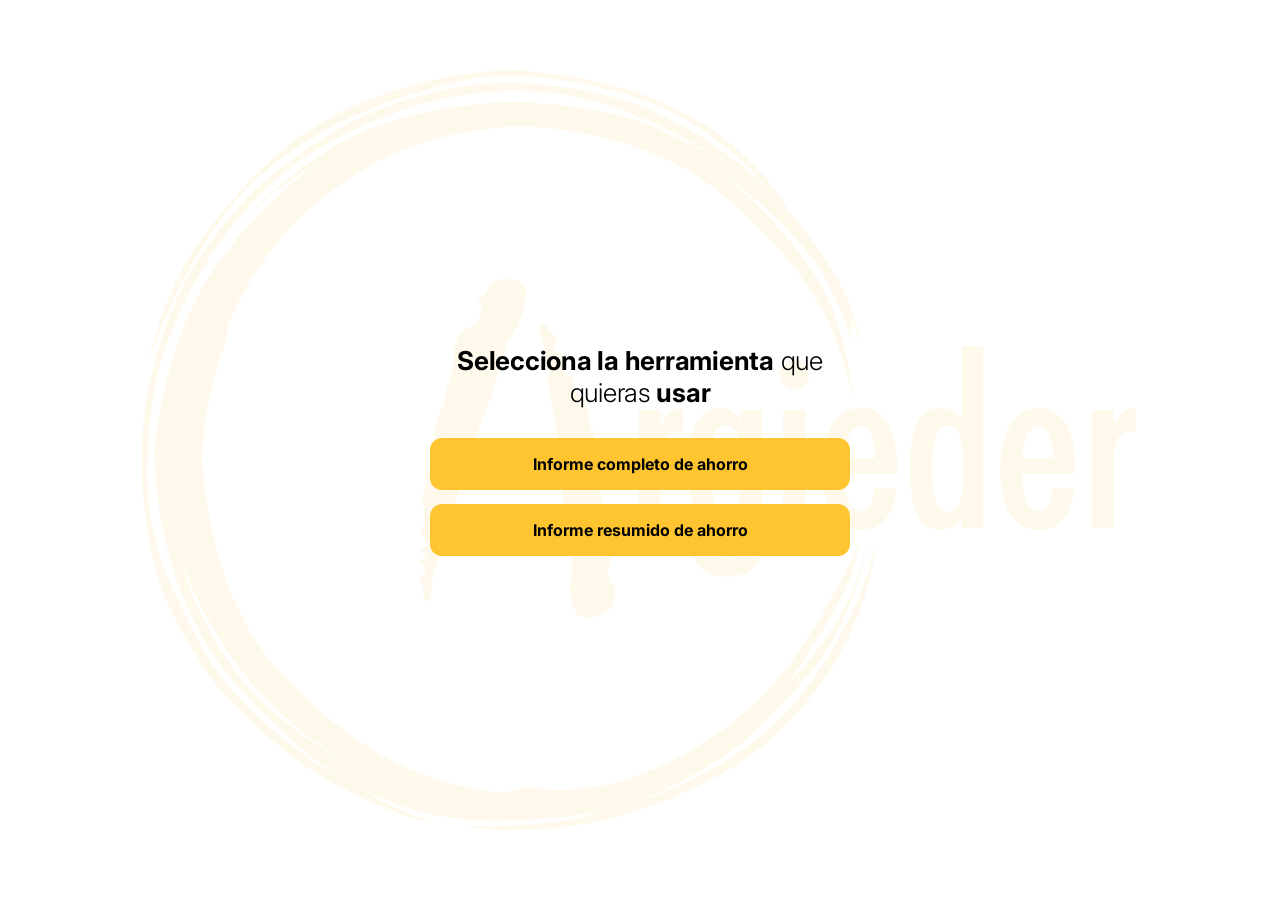
==== index.html @ 67899cbd "Update index.html" ====
<!DOCTYPE html>
<html lang="es">
<head>
<meta charset="utf-8">
<meta name="viewport" content="width=device-width, initial-scale=1, viewport-fit=cover">
<title>Herramientas de ahorro</title>
<link rel="preconnect" href="https://fonts.googleapis.com">
<link rel="preconnect" href="https://fonts.gstatic.com" crossorigin>
<link href="https://fonts.googleapis.com/css2?family=Inter:wght@300;400;500;600;700;800&display=swap" rel="stylesheet">
<link rel="icon" type="image/png" href="logoargieder.png">
<style>
  *,*::before,*::after{box-sizing:border-box}
  html,body{margin:0;height:100%}
  body{
    background:#ffffff;
    color:#000000;
    font-family:'Inter',system-ui,-apple-system,'Segoe UI',Roboto,sans-serif;
    -webkit-font-smoothing:antialiased;
    display:flex;
    align-items:center;
    justify-content:center;
    padding:24px;
    padding-top:max(24px,env(safe-area-inset-top,0px));
    padding-bottom:max(24px,env(safe-area-inset-bottom,0px));
    position: relative;
    overflow: hidden;
  }

  /* Imagen de fondo con opacidad baja centrada detrás de todo */
  body::before {
    content: "";
    position: absolute;
    top: 0;
    left: 0;
    width: 100%;
    height: 100%;
    background-image: url('logoargieder.png');
    background-repeat: no-repeat;
    background-position: center center;
    background-size: 1050px auto;
    opacity: 0.1;
    z-index: 0;
  }

  main{
    width:100%;
    max-width:420px;
    display:flex;
    flex-direction:column;
    align-items:center;
    text-align:center;
    gap:28px;
    position: relative;
    z-index: 1;
  }

  h1{
    margin:0;
    font-size:26px;
    line-height:1.25;
    font-weight:700; /* Negrita (Bold) por defecto */
    letter-spacing:-.01em;
    color:#000000;
  }

  /* Clase para el texto con trazo más fino */
  .fino {
    font-weight: 300; /* Fino (Light) */
  }

  .btns{
    width:100%;
    display:flex;
    flex-direction:column;
    gap:14px;
  }
  .btn{
    display:block;
    width:100%;
    padding:16px 20px;
    border-radius:12px;
    background:#fec530;
    color:#000000;
    font:inherit;
    font-size:16px;
    font-weight:700;
    text-decoration:none;
    text-align:center;
    transition:background .15s, transform .1s;
  }
  .btn:hover{background:#FF9500}
  .btn:active{transform:scale(.98)}
  .btn:focus-visible{outline:3px solid #000000;outline-offset:3px}

  @media(max-width:480px){
    h1{font-size:22px}
  }
</style>
</head>
<body>
  <main>
    <h1>Selecciona la herramienta<span class="fino"> que quieras</span> usar</h1>
    <div class="btns">
      <a class="btn" href="completo/">Informe completo de ahorro</a>
      <a class="btn" href="resumido/">Informe resumido de ahorro</a>
    </div>
  </main>
</body>
</html>
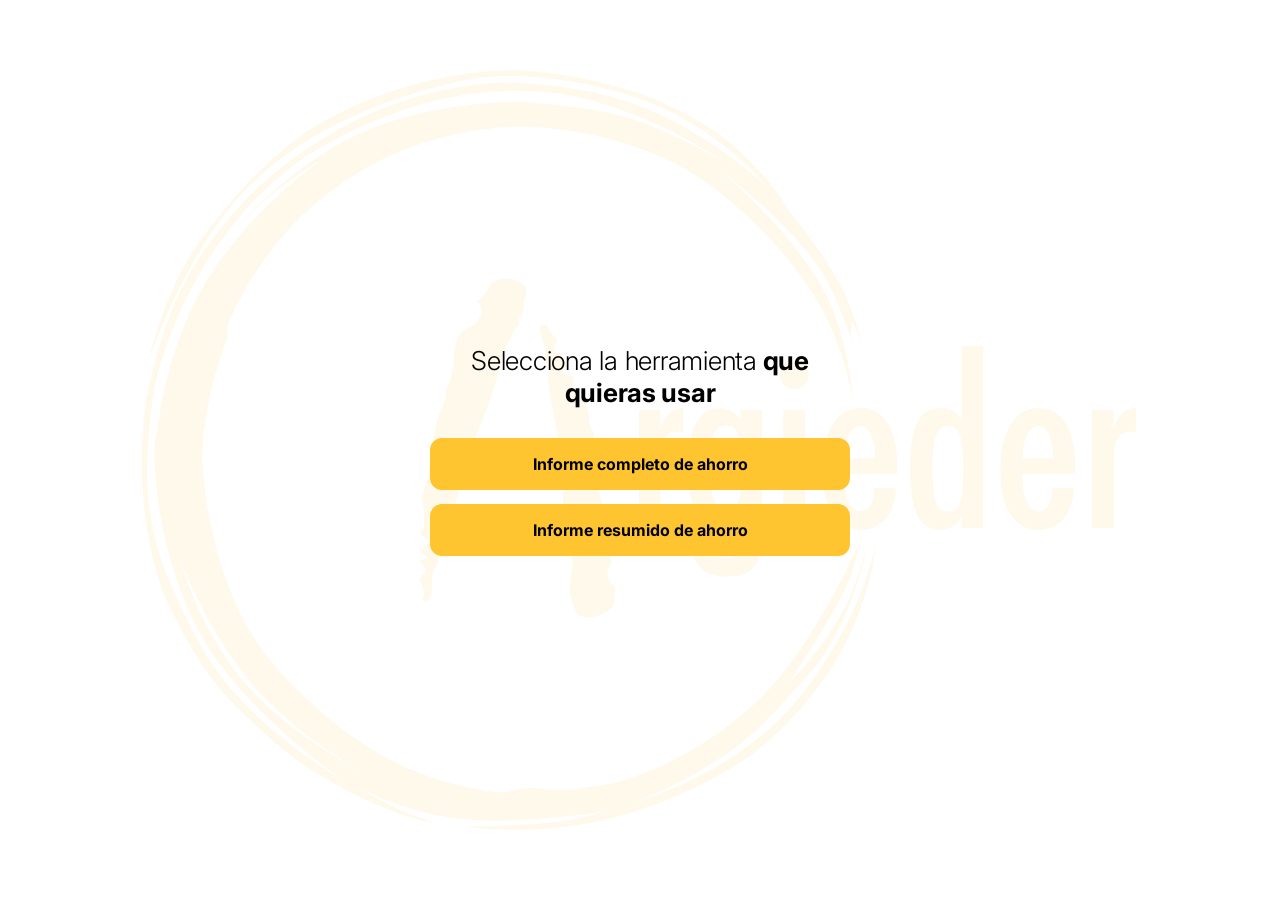
==== commit 62849be3: "Update index.html" ====
--- a/index.html
+++ b/index.html
@@ -99,7 +99,7 @@
 </head>
 <body>
   <main>
-    <h1>Selecciona la herramienta<span class="fino"> que quieras</span> usar</h1>
+    <h1><span class="fino">Selecciona la herramienta</span class="fino"> que quieras usar</h1>
     <div class="btns">
       <a class="btn" href="completo/">Informe completo de ahorro</a>
       <a class="btn" href="resumido/">Informe resumido de ahorro</a>
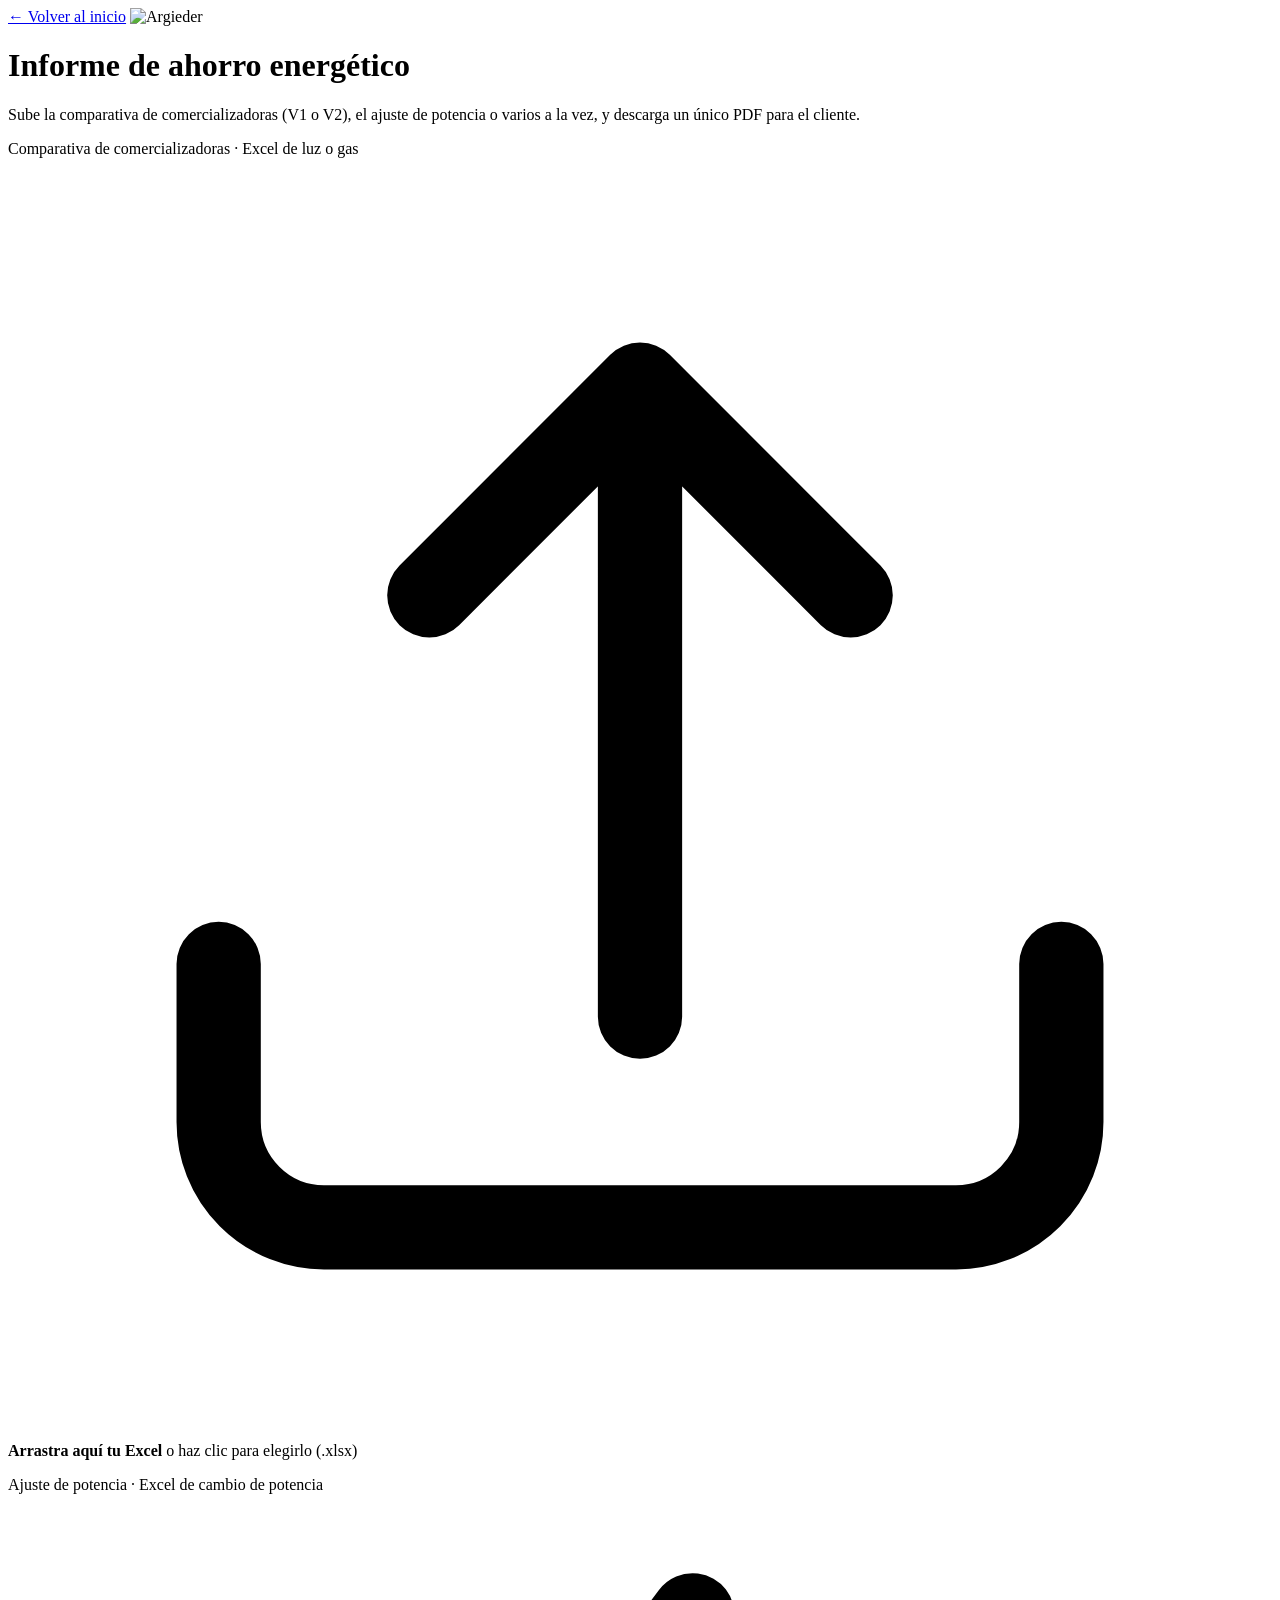
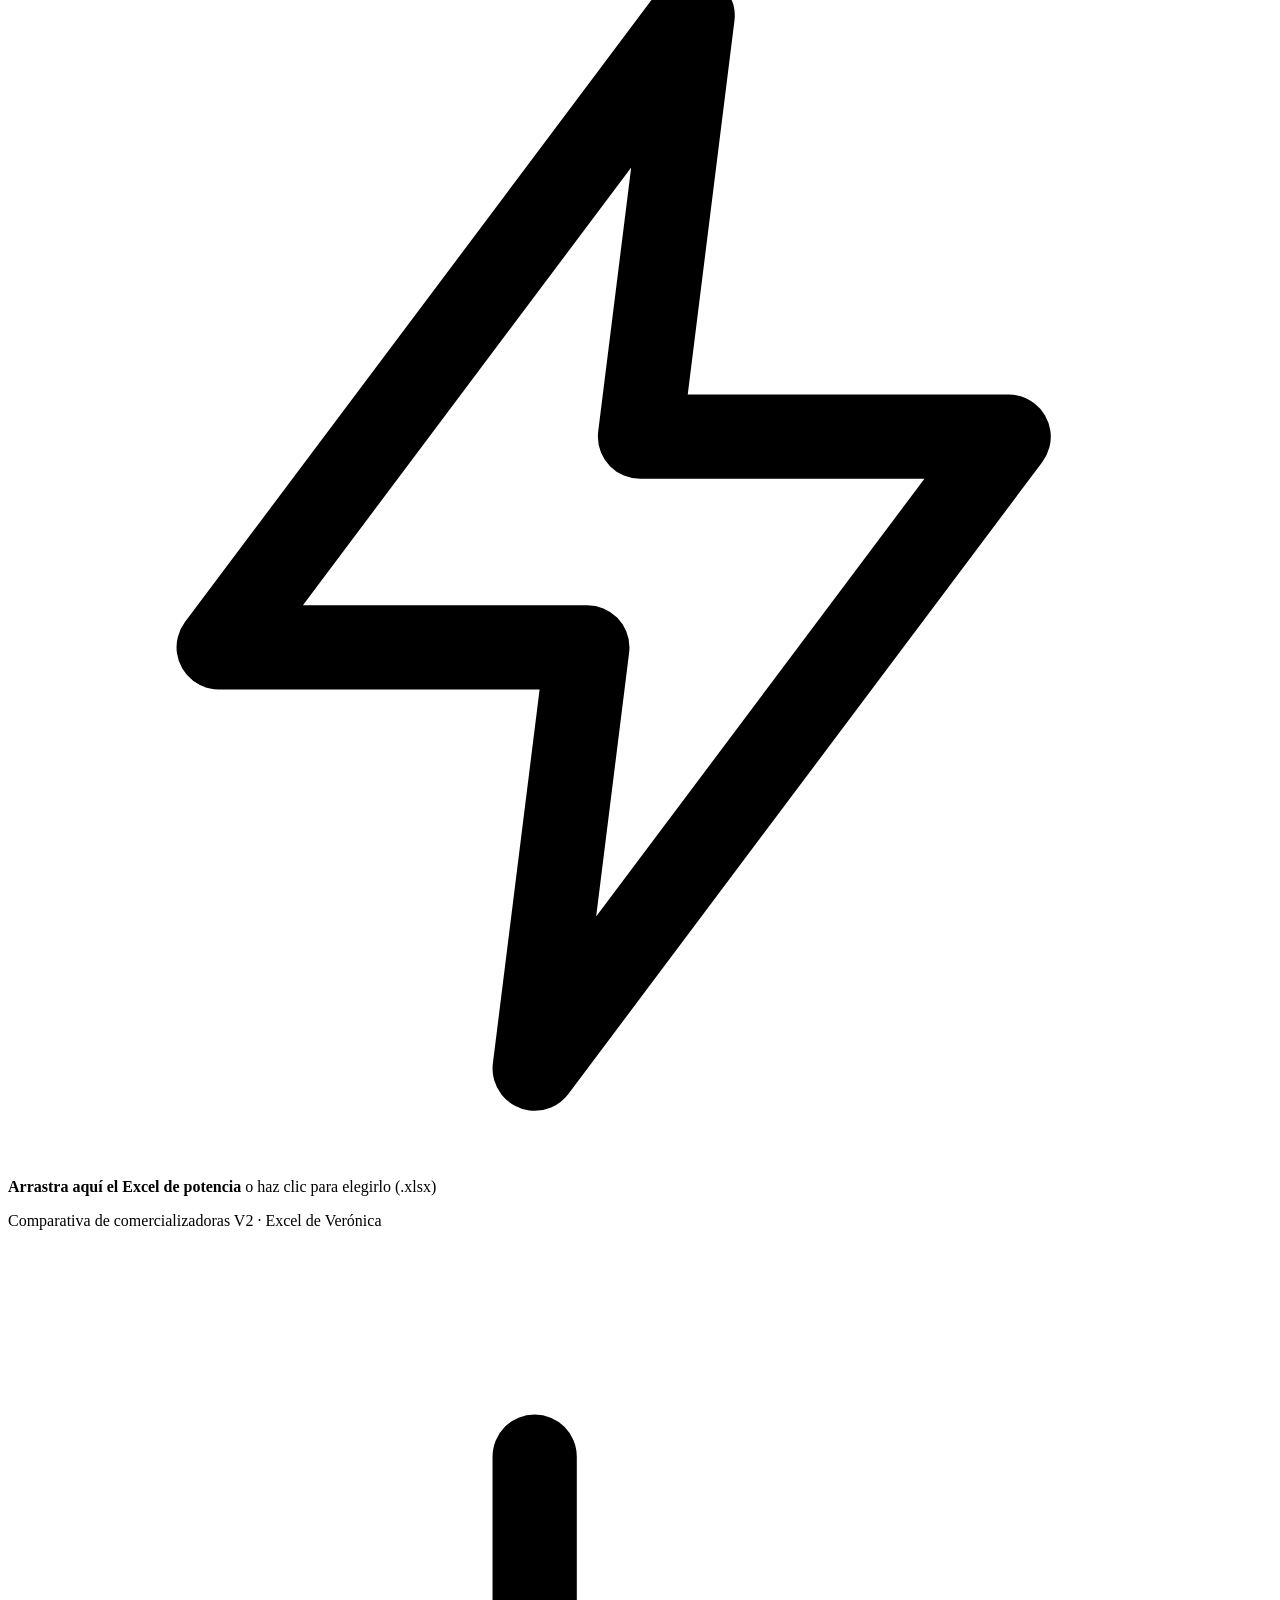
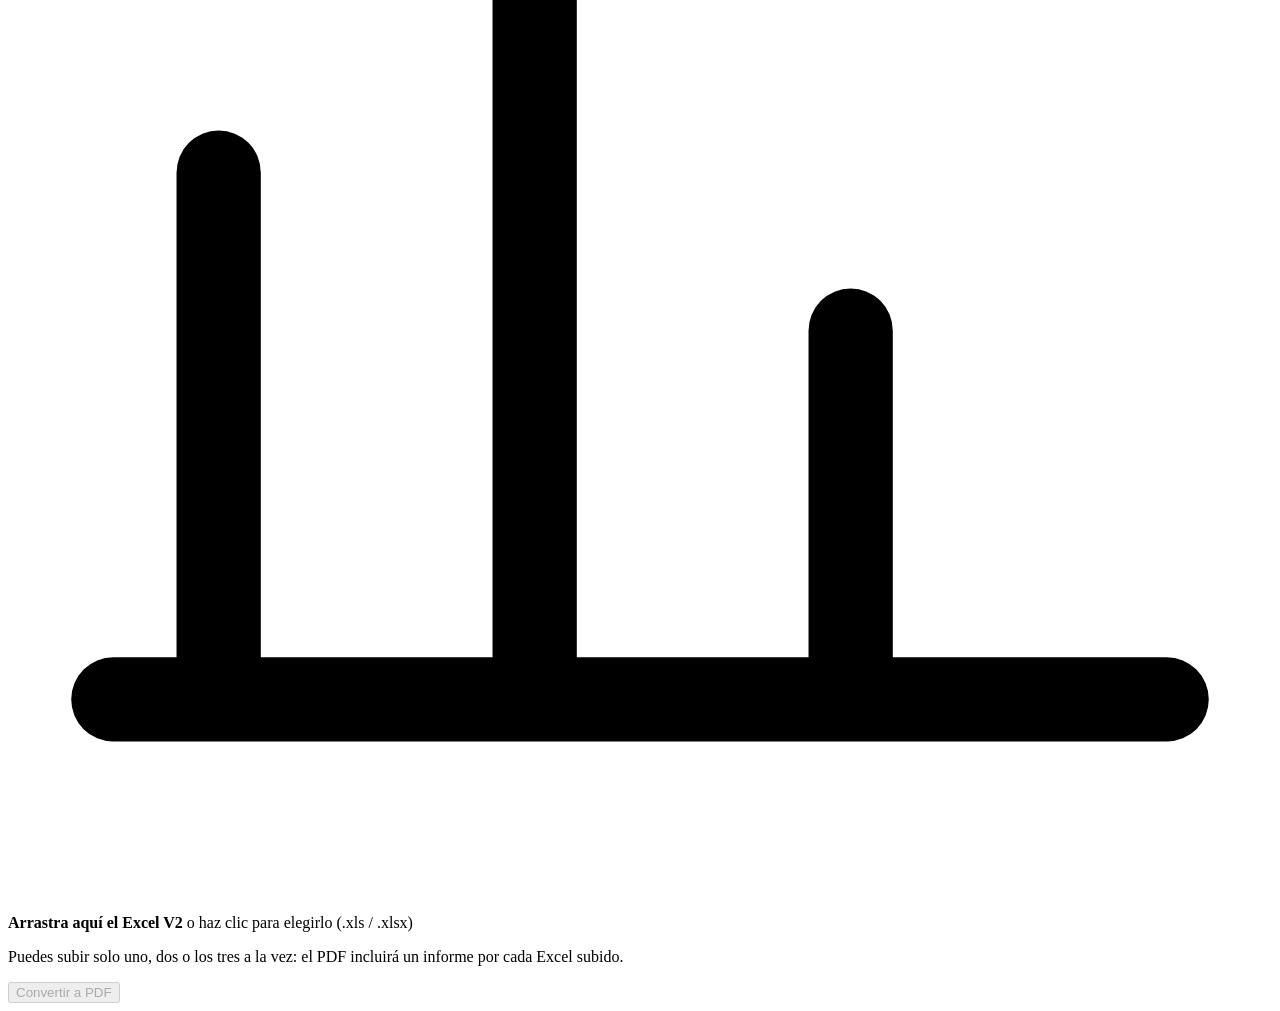
==== commit 43c18576: "Add files via upload" ====
--- a/index.html
+++ b/index.html
@@ -3,107 +3,91 @@
 <head>
 <meta charset="utf-8">
 <meta name="viewport" content="width=device-width, initial-scale=1, viewport-fit=cover">
-<title>Herramientas de ahorro</title>
+<title>Generador de informes de ahorro</title>
 <link rel="preconnect" href="https://fonts.googleapis.com">
 <link rel="preconnect" href="https://fonts.gstatic.com" crossorigin>
-<link href="https://fonts.googleapis.com/css2?family=Inter:wght@300;400;500;600;700;800&display=swap" rel="stylesheet">
+<link href="https://fonts.googleapis.com/css2?family=Inter:wght@400;500;600;700;800&display=swap" rel="stylesheet">
+<script defer src="https://cdnjs.cloudflare.com/ajax/libs/xlsx/0.18.5/xlsx.full.min.js"></script>
+<script defer src="https://cdnjs.cloudflare.com/ajax/libs/html2canvas/1.4.1/html2canvas.min.js"></script>
+<script defer src="https://cdnjs.cloudflare.com/ajax/libs/jspdf/2.5.1/jspdf.umd.min.js"></script>
+<link rel="stylesheet" href="css/styles.css">
 <link rel="icon" type="image/png" href="logoargieder.png">
-<style>
-  *,*::before,*::after{box-sizing:border-box}
-  html,body{margin:0;height:100%}
-  body{
-    background:#ffffff;
-    color:#000000;
-    font-family:'Inter',system-ui,-apple-system,'Segoe UI',Roboto,sans-serif;
-    -webkit-font-smoothing:antialiased;
-    display:flex;
-    align-items:center;
-    justify-content:center;
-    padding:24px;
-    padding-top:max(24px,env(safe-area-inset-top,0px));
-    padding-bottom:max(24px,env(safe-area-inset-bottom,0px));
-    position: relative;
-    overflow: hidden;
-  }
-
-  /* Imagen de fondo con opacidad baja centrada detrás de todo */
-  body::before {
-    content: "";
-    position: absolute;
-    top: 0;
-    left: 0;
-    width: 100%;
-    height: 100%;
-    background-image: url('logoargieder.png');
-    background-repeat: no-repeat;
-    background-position: center center;
-    background-size: 1050px auto;
-    opacity: 0.1;
-    z-index: 0;
-  }
-
-  main{
-    width:100%;
-    max-width:420px;
-    display:flex;
-    flex-direction:column;
-    align-items:center;
-    text-align:center;
-    gap:28px;
-    position: relative;
-    z-index: 1;
-  }
-
-  h1{
-    margin:0;
-    font-size:26px;
-    line-height:1.25;
-    font-weight:700; /* Negrita (Bold) por defecto */
-    letter-spacing:-.01em;
-    color:#000000;
-  }
-
-  /* Clase para el texto con trazo más fino */
-  .fino {
-    font-weight: 300; /* Fino (Light) */
-  }
-
-  .btns{
-    width:100%;
-    display:flex;
-    flex-direction:column;
-    gap:14px;
-  }
-  .btn{
-    display:block;
-    width:100%;
-    padding:16px 20px;
-    border-radius:12px;
-    background:#fec530;
-    color:#000000;
-    font:inherit;
-    font-size:16px;
-    font-weight:700;
-    text-decoration:none;
-    text-align:center;
-    transition:background .15s, transform .1s;
-  }
-  .btn:hover{background:#FF9500}
-  .btn:active{transform:scale(.98)}
-  .btn:focus-visible{outline:3px solid #000000;outline-offset:3px}
-
-  @media(max-width:480px){
-    h1{font-size:22px}
-  }
-</style>
 </head>
 <body>
-  <main>
-    <h1><span class="fino">Selecciona la herramienta</span class="fino"> que quieras usar</h1>
-    <div class="btns">
-      <a class="btn" href="completo/">Informe completo de ahorro</a>
-      <a class="btn" href="resumido/">Informe resumido de ahorro</a>
+<div class="app">
+  <header class="top">
+  <!-- Botón de volver al inicio -->
+  <a href="https://matiasmedinaargieder.github.io/argiederinformes/" class="btn-volver">← Volver al inicio</a>
+  <img src="img/logo.png" alt="Argieder">
+  <h1>Informe de ahorro energético</h1>
+  <p>Sube la comparativa de comercializadoras (V1 o V2), el ajuste de potencia o varios a la vez, y descarga un único PDF para el cliente.</p>
+</header>
+
+  <section class="card">
+    <div class="drops">
+    <div class="slot">
+    <p class="slotTitle">Comparativa de comercializadoras <span class="slotSub">· Excel de luz o gas</span></p>
+    <div id="drop" tabindex="0" role="button" aria-label="Elegir archivo Excel">
+      <svg viewBox="0 0 24 24" fill="none" stroke="currentColor" stroke-width="1.6" stroke-linecap="round" stroke-linejoin="round" aria-hidden="true"><path d="M12 16V4m0 0L8 8m4-4 4 4"/><path d="M4 15v3a2 2 0 0 0 2 2h12a2 2 0 0 0 2-2v-3"/></svg>
+      <b>Arrastra aquí tu Excel</b>
+      <span>o haz clic para elegirlo (.xlsx)</span>
+      <input id="file" type="file" accept=".xlsx,.xlsm,.xls" hidden>
     </div>
-  </main>
+    <div id="fileInfo" hidden><span class="nm" id="fnm"></span><span class="sz" id="fsz"></span><button id="rm" title="Quitar archivo" aria-label="Quitar archivo">×</button></div>
+    </div>
+    <div class="slot">
+    <p class="slotTitle">Ajuste de potencia <span class="slotSub">· Excel de cambio de potencia</span></p>
+    <div id="dropP" tabindex="0" role="button" aria-label="Elegir archivo Excel de ajuste de potencia">
+      <svg viewBox="0 0 24 24" fill="none" stroke="currentColor" stroke-width="1.6" stroke-linecap="round" stroke-linejoin="round" aria-hidden="true"><path d="M13 2 4 14h7l-1 8 9-12h-7l1-8z"/></svg>
+      <b>Arrastra aquí el Excel de potencia</b>
+      <span>o haz clic para elegirlo (.xlsx)</span>
+      <input id="fileP" type="file" accept=".xlsx,.xlsm,.xls" hidden>
+    </div>
+    <div id="fileInfoP" hidden><span class="nm" id="fnmP"></span><span class="sz" id="fszP"></span><button id="rmP" title="Quitar archivo" aria-label="Quitar archivo">×</button></div>
+    </div>
+    <div class="slot">
+    <p class="slotTitle">Comparativa de comercializadoras V2 <span class="slotSub">· Excel de Verónica</span></p>
+    <div id="dropV" tabindex="0" role="button" aria-label="Elegir archivo Excel de la comparativa V2">
+      <svg viewBox="0 0 24 24" fill="none" stroke="currentColor" stroke-width="1.6" stroke-linecap="round" stroke-linejoin="round" aria-hidden="true"><path d="M4 20V10m6 10V4m6 16v-7m6 7H2"/></svg>
+      <b>Arrastra aquí el Excel V2</b>
+      <span>o haz clic para elegirlo (.xls / .xlsx)</span>
+      <input id="fileV" type="file" accept=".xlsx,.xlsm,.xls" hidden>
+    </div>
+    <div id="fileInfoV" hidden><span class="nm" id="fnmV"></span><span class="sz" id="fszV"></span><button id="rmV" title="Quitar archivo" aria-label="Quitar archivo">×</button></div>
+    </div>
+    </div>
+    <p class="hint">Puedes subir solo uno, dos o los tres a la vez: el PDF incluirá un informe por cada Excel subido.</p>
+    <div id="picker" hidden><p id="pickMsg"></p><div class="chips" id="chips"></div></div>
+    <div id="pickerV" hidden><p id="pickMsgV"></p><div class="chips" id="chipsV"></div></div>
+    <div class="row">
+      <button class="btn" id="go" disabled>Convertir a PDF</button>
+      <div id="status" aria-live="polite"></div>
+    </div>
+    <details id="adv" hidden>
+      <summary>Ajustes opcionales del informe</summary>
+      <div class="grid2">
+        <label class="f">Nombre del cliente<input type="text" id="oClient" placeholder="Nombre que aparece en el informe"></label>
+        <label class="f">Periodo de la factura<input type="text" id="oPeriod" placeholder="Ej.: Febrero 2026"></label>
+      </div>
+      <label class="sw" id="namesRow" hidden><input type="checkbox" id="oNames"> Mostrar el nombre de cada comercializadora (por defecto: Oferta 1, Oferta 2…)</label>
+      <table class="types" id="typesTbl"></table>
+      <label class="sw" id="namesRowV" hidden><input type="checkbox" id="oNamesV" checked> Comparativa V2: mostrar el nombre de cada comercializadora (si lo desmarcas, saldrá Oferta 1, Oferta 2…)</label>
+      <div class="grid2" id="advRow" hidden>
+        <label class="f">Asesor que aparece en el informe V2<select class="sel" id="oAdv"></select></label>
+      </div>
+      <table class="types" id="typesTblV"></table>
+      <div class="row"><button class="btn ghost" id="regen">Actualizar y descargar PDF</button></div>
+    </details>
+  </section>
+
+  <section id="previewWrap" hidden>
+    <div class="prevHead"><h2>Vista previa del informe</h2><button class="btn" id="dl">Descargar PDF</button></div>
+    <div class="prevScroll"><div id="report" class="rpt"></div></div>
+  </section>
+</div>
+
+<script defer src="js/logo.js"></script>
+<script defer src="js/core.js"></script>
+<script defer src="js/app.js"></script>
 </body>
 </html>
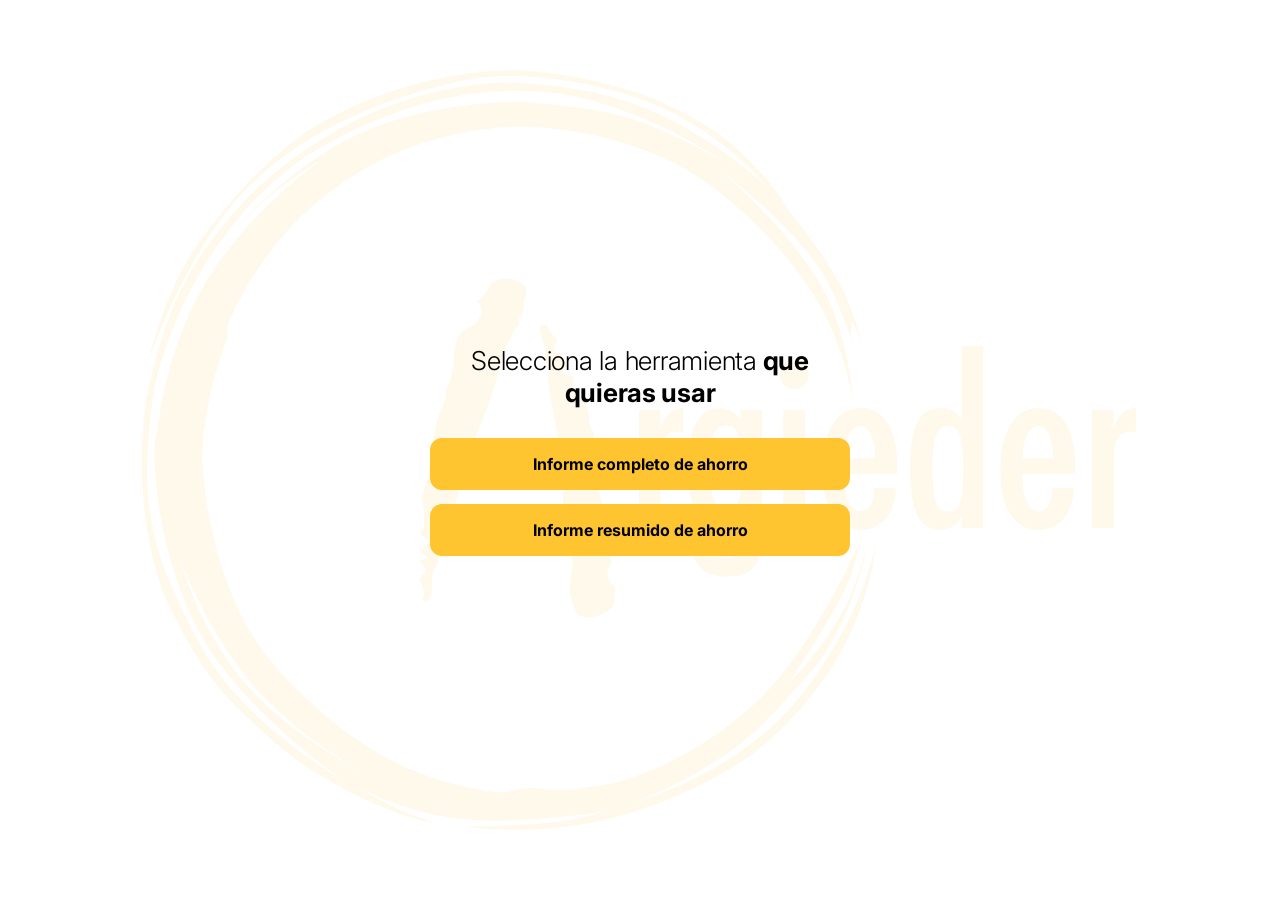
==== commit 0c0fe330: "Update index.html" ====
--- a/index.html
+++ b/index.html
@@ -3,91 +3,107 @@
 <head>
 <meta charset="utf-8">
 <meta name="viewport" content="width=device-width, initial-scale=1, viewport-fit=cover">
-<title>Generador de informes de ahorro</title>
+<title>Herramientas de ahorro</title>
 <link rel="preconnect" href="https://fonts.googleapis.com">
 <link rel="preconnect" href="https://fonts.gstatic.com" crossorigin>
-<link href="https://fonts.googleapis.com/css2?family=Inter:wght@400;500;600;700;800&display=swap" rel="stylesheet">
-<script defer src="https://cdnjs.cloudflare.com/ajax/libs/xlsx/0.18.5/xlsx.full.min.js"></script>
-<script defer src="https://cdnjs.cloudflare.com/ajax/libs/html2canvas/1.4.1/html2canvas.min.js"></script>
-<script defer src="https://cdnjs.cloudflare.com/ajax/libs/jspdf/2.5.1/jspdf.umd.min.js"></script>
-<link rel="stylesheet" href="css/styles.css">
+<link href="https://fonts.googleapis.com/css2?family=Inter:wght@300;400;500;600;700;800&display=swap" rel="stylesheet">
 <link rel="icon" type="image/png" href="logoargieder.png">
+<style>
+  *,*::before,*::after{box-sizing:border-box}
+  html,body{margin:0;height:100%}
+  body{
+    background:#ffffff;
+    color:#000000;
+    font-family:'Inter',system-ui,-apple-system,'Segoe UI',Roboto,sans-serif;
+    -webkit-font-smoothing:antialiased;
+    display:flex;
+    align-items:center;
+    justify-content:center;
+    padding:24px;
+    padding-top:max(24px,env(safe-area-inset-top,0px));
+    padding-bottom:max(24px,env(safe-area-inset-bottom,0px));
+    position: relative;
+    overflow: hidden;
+  }
+
+  /* Imagen de fondo con opacidad baja centrada detrás de todo */
+  body::before {
+    content: "";
+    position: absolute;
+    top: 0;
+    left: 0;
+    width: 100%;
+    height: 100%;
+    background-image: url('logoargieder.png');
+    background-repeat: no-repeat;
+    background-position: center center;
+    background-size: 1050px auto;
+    opacity: 0.1;
+    z-index: 0;
+  }
+
+  main{
+    width:100%;
+    max-width:420px;
+    display:flex;
+    flex-direction:column;
+    align-items:center;
+    text-align:center;
+    gap:28px;
+    position: relative;
+    z-index: 1;
+  }
+
+  h1{
+    margin:0;
+    font-size:26px;
+    line-height:1.25;
+    font-weight:700; /* Negrita (Bold) por defecto */
+    letter-spacing:-.01em;
+    color:#000000;
+  }
+
+  /* Clase para el texto con trazo más fino */
+  .fino {
+    font-weight: 300; /* Fino (Light) */
+  }
+
+  .btns{
+    width:100%;
+    display:flex;
+    flex-direction:column;
+    gap:14px;
+  }
+  .btn{
+    display:block;
+    width:100%;
+    padding:16px 20px;
+    border-radius:12px;
+    background:#fec530;
+    color:#000000;
+    font:inherit;
+    font-size:16px;
+    font-weight:700;
+    text-decoration:none;
+    text-align:center;
+    transition:background .15s, transform .1s;
+  }
+  .btn:hover{background:#FF9500}
+  .btn:active{transform:scale(.98)}
+  .btn:focus-visible{outline:3px solid #000000;outline-offset:3px}
+
+  @media(max-width:480px){
+    h1{font-size:22px}
+  }
+</style>
 </head>
 <body>
-<div class="app">
-  <header class="top">
-  <!-- Botón de volver al inicio -->
-  <a href="https://matiasmedinaargieder.github.io/argiederinformes/" class="btn-volver">← Volver al inicio</a>
-  <img src="img/logo.png" alt="Argieder">
-  <h1>Informe de ahorro energético</h1>
-  <p>Sube la comparativa de comercializadoras (V1 o V2), el ajuste de potencia o varios a la vez, y descarga un único PDF para el cliente.</p>
-</header>
-
-  <section class="card">
-    <div class="drops">
-    <div class="slot">
-    <p class="slotTitle">Comparativa de comercializadoras <span class="slotSub">· Excel de luz o gas</span></p>
-    <div id="drop" tabindex="0" role="button" aria-label="Elegir archivo Excel">
-      <svg viewBox="0 0 24 24" fill="none" stroke="currentColor" stroke-width="1.6" stroke-linecap="round" stroke-linejoin="round" aria-hidden="true"><path d="M12 16V4m0 0L8 8m4-4 4 4"/><path d="M4 15v3a2 2 0 0 0 2 2h12a2 2 0 0 0 2-2v-3"/></svg>
-      <b>Arrastra aquí tu Excel</b>
-      <span>o haz clic para elegirlo (.xlsx)</span>
-      <input id="file" type="file" accept=".xlsx,.xlsm,.xls" hidden>
+  <main>
+    <h1><span class="fino">Selecciona la herramienta</span class="fino"> que quieras usar</h1>
+    <div class="btns">
+      <a class="btn" href="completo/">Informe completo de ahorro</a>
+      <a class="btn" href="resumido/">Informe resumido de ahorro</a>
     </div>
-    <div id="fileInfo" hidden><span class="nm" id="fnm"></span><span class="sz" id="fsz"></span><button id="rm" title="Quitar archivo" aria-label="Quitar archivo">×</button></div>
-    </div>
-    <div class="slot">
-    <p class="slotTitle">Ajuste de potencia <span class="slotSub">· Excel de cambio de potencia</span></p>
-    <div id="dropP" tabindex="0" role="button" aria-label="Elegir archivo Excel de ajuste de potencia">
-      <svg viewBox="0 0 24 24" fill="none" stroke="currentColor" stroke-width="1.6" stroke-linecap="round" stroke-linejoin="round" aria-hidden="true"><path d="M13 2 4 14h7l-1 8 9-12h-7l1-8z"/></svg>
-      <b>Arrastra aquí el Excel de potencia</b>
-      <span>o haz clic para elegirlo (.xlsx)</span>
-      <input id="fileP" type="file" accept=".xlsx,.xlsm,.xls" hidden>
-    </div>
-    <div id="fileInfoP" hidden><span class="nm" id="fnmP"></span><span class="sz" id="fszP"></span><button id="rmP" title="Quitar archivo" aria-label="Quitar archivo">×</button></div>
-    </div>
-    <div class="slot">
-    <p class="slotTitle">Comparativa de comercializadoras V2 <span class="slotSub">· Excel de Verónica</span></p>
-    <div id="dropV" tabindex="0" role="button" aria-label="Elegir archivo Excel de la comparativa V2">
-      <svg viewBox="0 0 24 24" fill="none" stroke="currentColor" stroke-width="1.6" stroke-linecap="round" stroke-linejoin="round" aria-hidden="true"><path d="M4 20V10m6 10V4m6 16v-7m6 7H2"/></svg>
-      <b>Arrastra aquí el Excel V2</b>
-      <span>o haz clic para elegirlo (.xls / .xlsx)</span>
-      <input id="fileV" type="file" accept=".xlsx,.xlsm,.xls" hidden>
-    </div>
-    <div id="fileInfoV" hidden><span class="nm" id="fnmV"></span><span class="sz" id="fszV"></span><button id="rmV" title="Quitar archivo" aria-label="Quitar archivo">×</button></div>
-    </div>
-    </div>
-    <p class="hint">Puedes subir solo uno, dos o los tres a la vez: el PDF incluirá un informe por cada Excel subido.</p>
-    <div id="picker" hidden><p id="pickMsg"></p><div class="chips" id="chips"></div></div>
-    <div id="pickerV" hidden><p id="pickMsgV"></p><div class="chips" id="chipsV"></div></div>
-    <div class="row">
-      <button class="btn" id="go" disabled>Convertir a PDF</button>
-      <div id="status" aria-live="polite"></div>
-    </div>
-    <details id="adv" hidden>
-      <summary>Ajustes opcionales del informe</summary>
-      <div class="grid2">
-        <label class="f">Nombre del cliente<input type="text" id="oClient" placeholder="Nombre que aparece en el informe"></label>
-        <label class="f">Periodo de la factura<input type="text" id="oPeriod" placeholder="Ej.: Febrero 2026"></label>
-      </div>
-      <label class="sw" id="namesRow" hidden><input type="checkbox" id="oNames"> Mostrar el nombre de cada comercializadora (por defecto: Oferta 1, Oferta 2…)</label>
-      <table class="types" id="typesTbl"></table>
-      <label class="sw" id="namesRowV" hidden><input type="checkbox" id="oNamesV" checked> Comparativa V2: mostrar el nombre de cada comercializadora (si lo desmarcas, saldrá Oferta 1, Oferta 2…)</label>
-      <div class="grid2" id="advRow" hidden>
-        <label class="f">Asesor que aparece en el informe V2<select class="sel" id="oAdv"></select></label>
-      </div>
-      <table class="types" id="typesTblV"></table>
-      <div class="row"><button class="btn ghost" id="regen">Actualizar y descargar PDF</button></div>
-    </details>
-  </section>
-
-  <section id="previewWrap" hidden>
-    <div class="prevHead"><h2>Vista previa del informe</h2><button class="btn" id="dl">Descargar PDF</button></div>
-    <div class="prevScroll"><div id="report" class="rpt"></div></div>
-  </section>
-</div>
-
-<script defer src="js/logo.js"></script>
-<script defer src="js/core.js"></script>
-<script defer src="js/app.js"></script>
+  </main>
 </body>
 </html>
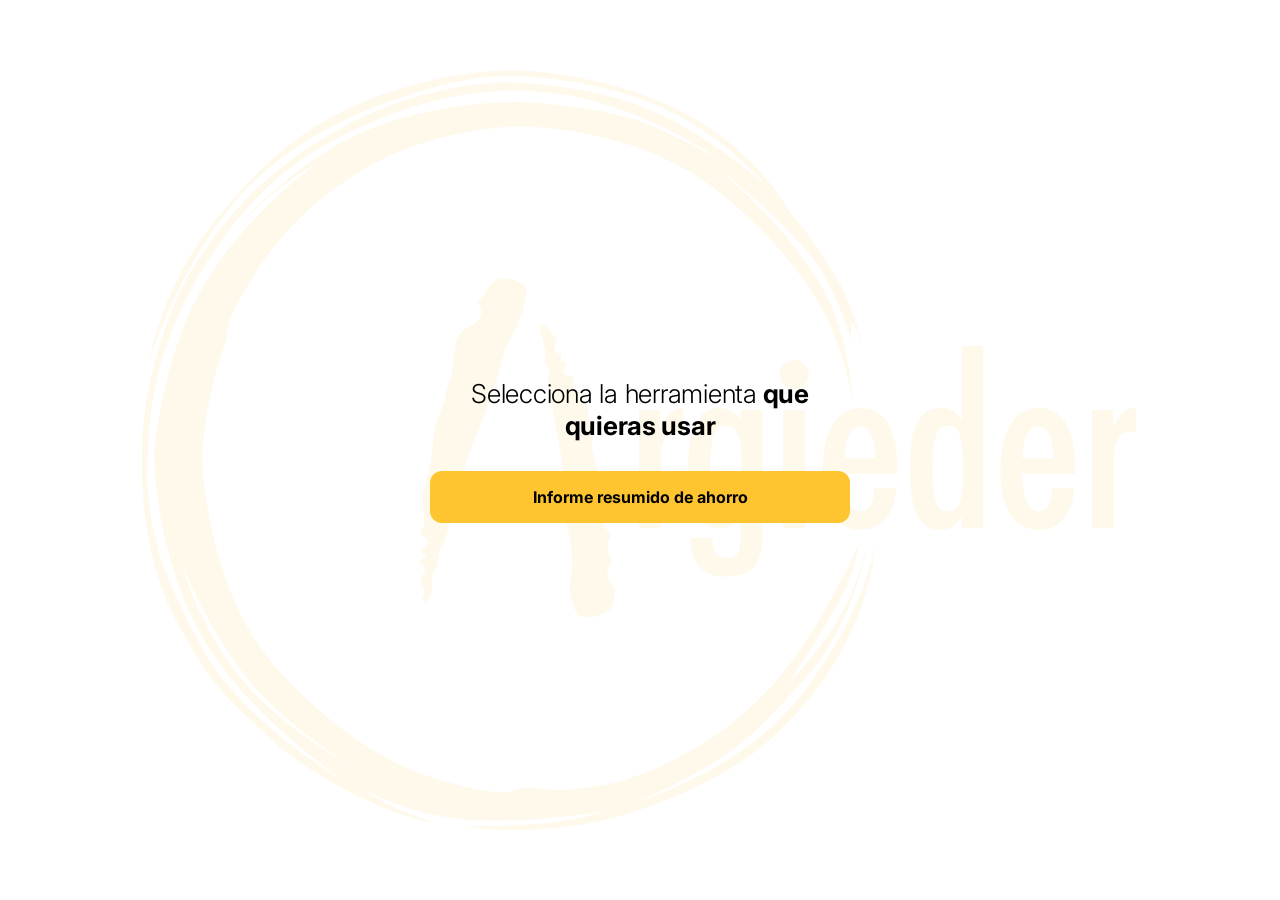
==== commit 60259198: "Update index.html" ====
--- a/index.html
+++ b/index.html
@@ -101,7 +101,6 @@
   <main>
     <h1><span class="fino">Selecciona la herramienta</span class="fino"> que quieras usar</h1>
     <div class="btns">
-      <a class="btn" href="completo/">Informe completo de ahorro</a>
       <a class="btn" href="resumido/">Informe resumido de ahorro</a>
     </div>
   </main>
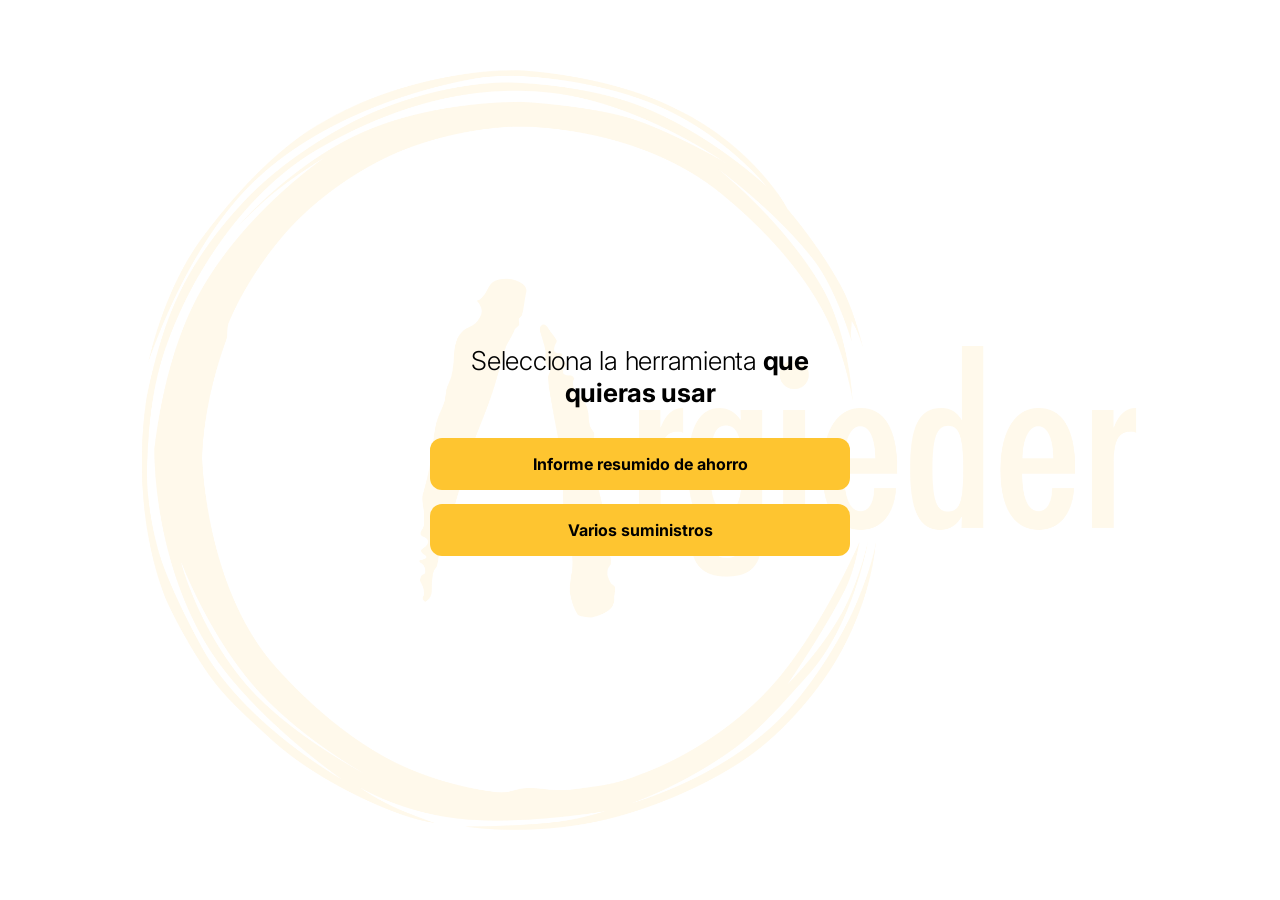
==== commit e713a84e: "Rename index (2).html to index.html" ====
--- a/index.html
+++ b/index.html
@@ -99,9 +99,10 @@
 </head>
 <body>
   <main>
-    <h1><span class="fino">Selecciona la herramienta</span class="fino"> que quieras usar</h1>
+    <h1><span class="fino">Selecciona la herramienta</span> que quieras usar</h1>
     <div class="btns">
       <a class="btn" href="resumido/">Informe resumido de ahorro</a>
+      <a class="btn" href="varios/">Varios suministros</a>
     </div>
   </main>
 </body>
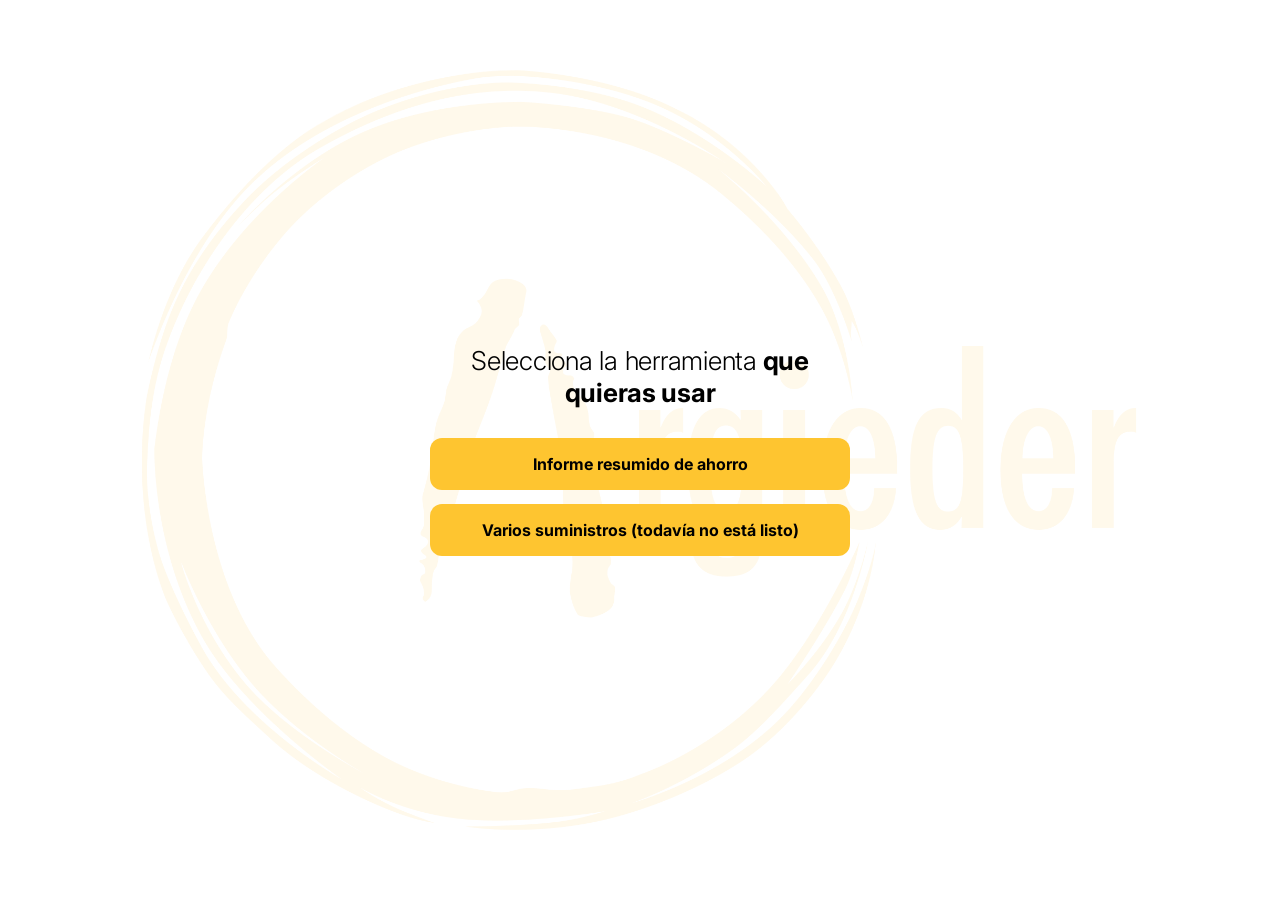
==== commit 524216a2: "Update index.html" ====
--- a/index.html
+++ b/index.html
@@ -102,7 +102,7 @@
     <h1><span class="fino">Selecciona la herramienta</span> que quieras usar</h1>
     <div class="btns">
       <a class="btn" href="resumido/">Informe resumido de ahorro</a>
-      <a class="btn" href="varios/">Varios suministros</a>
+      <a class="btn" href="varios/">Varios suministros (todavía no está listo)</a>
     </div>
   </main>
 </body>
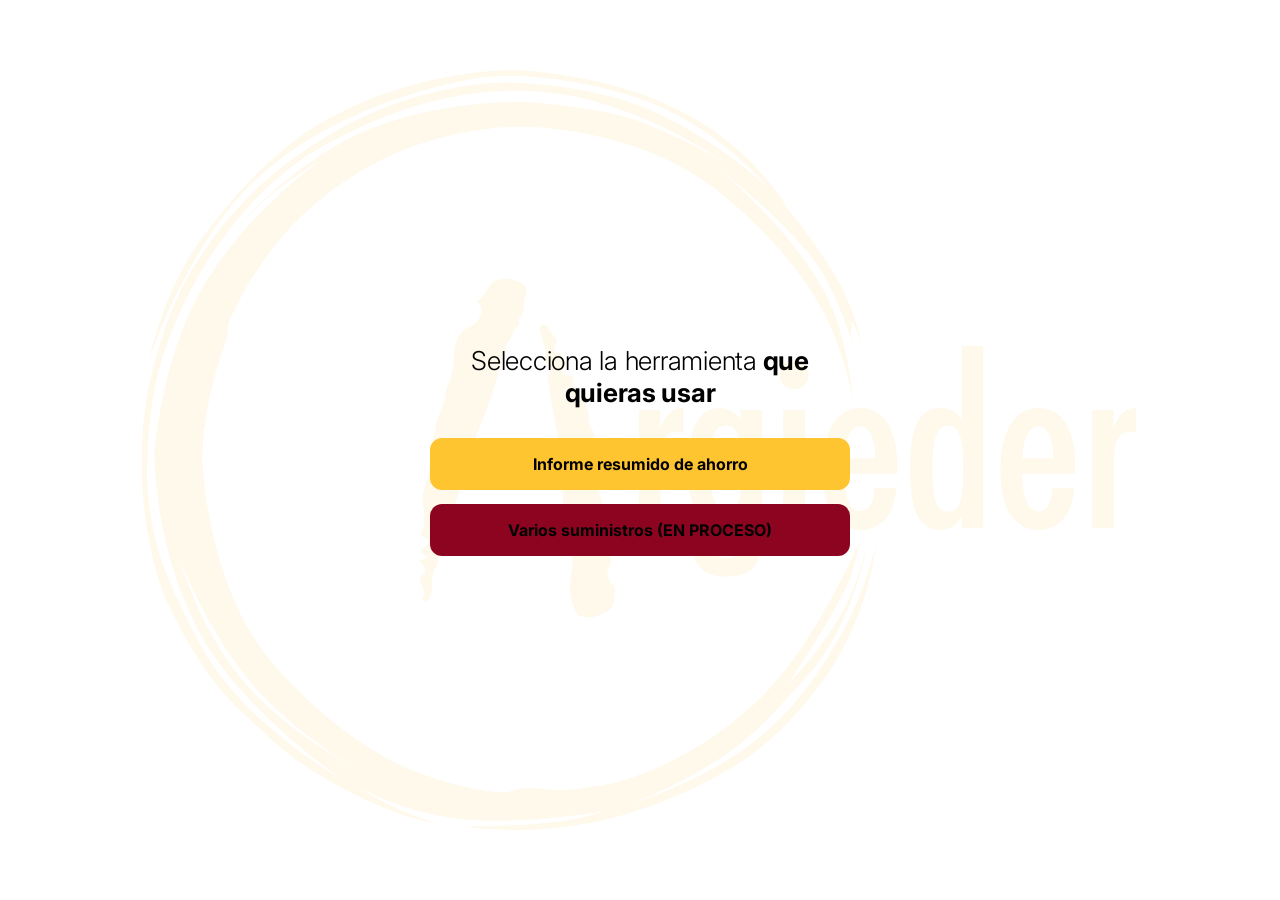
==== commit e553bfb2: "Update index.html" ====
--- a/index.html
+++ b/index.html
@@ -88,6 +88,20 @@
     text-align:center;
     transition:background .15s, transform .1s;
   }
+ .btn2{
+    display:block;
+    width:100%;
+    padding:16px 20px;
+    border-radius:12px;
+    background:#8d0421;
+    color:#000000;
+    font:inherit;
+    font-size:16px;
+    font-weight:700;
+    text-decoration:none;
+    text-align:center;
+    transition:background .15s, transform .1s;
+  }
   .btn:hover{background:#FF9500}
   .btn:active{transform:scale(.98)}
   .btn:focus-visible{outline:3px solid #000000;outline-offset:3px}
@@ -102,7 +116,7 @@
     <h1><span class="fino">Selecciona la herramienta</span> que quieras usar</h1>
     <div class="btns">
       <a class="btn" href="resumido/">Informe resumido de ahorro</a>
-      <a class="btn" href="varios/">Varios suministros (todavía no está listo)</a>
+      <a class="btn2" href="varios/">Varios suministros (EN PROCESO)</a>
     </div>
   </main>
 </body>
